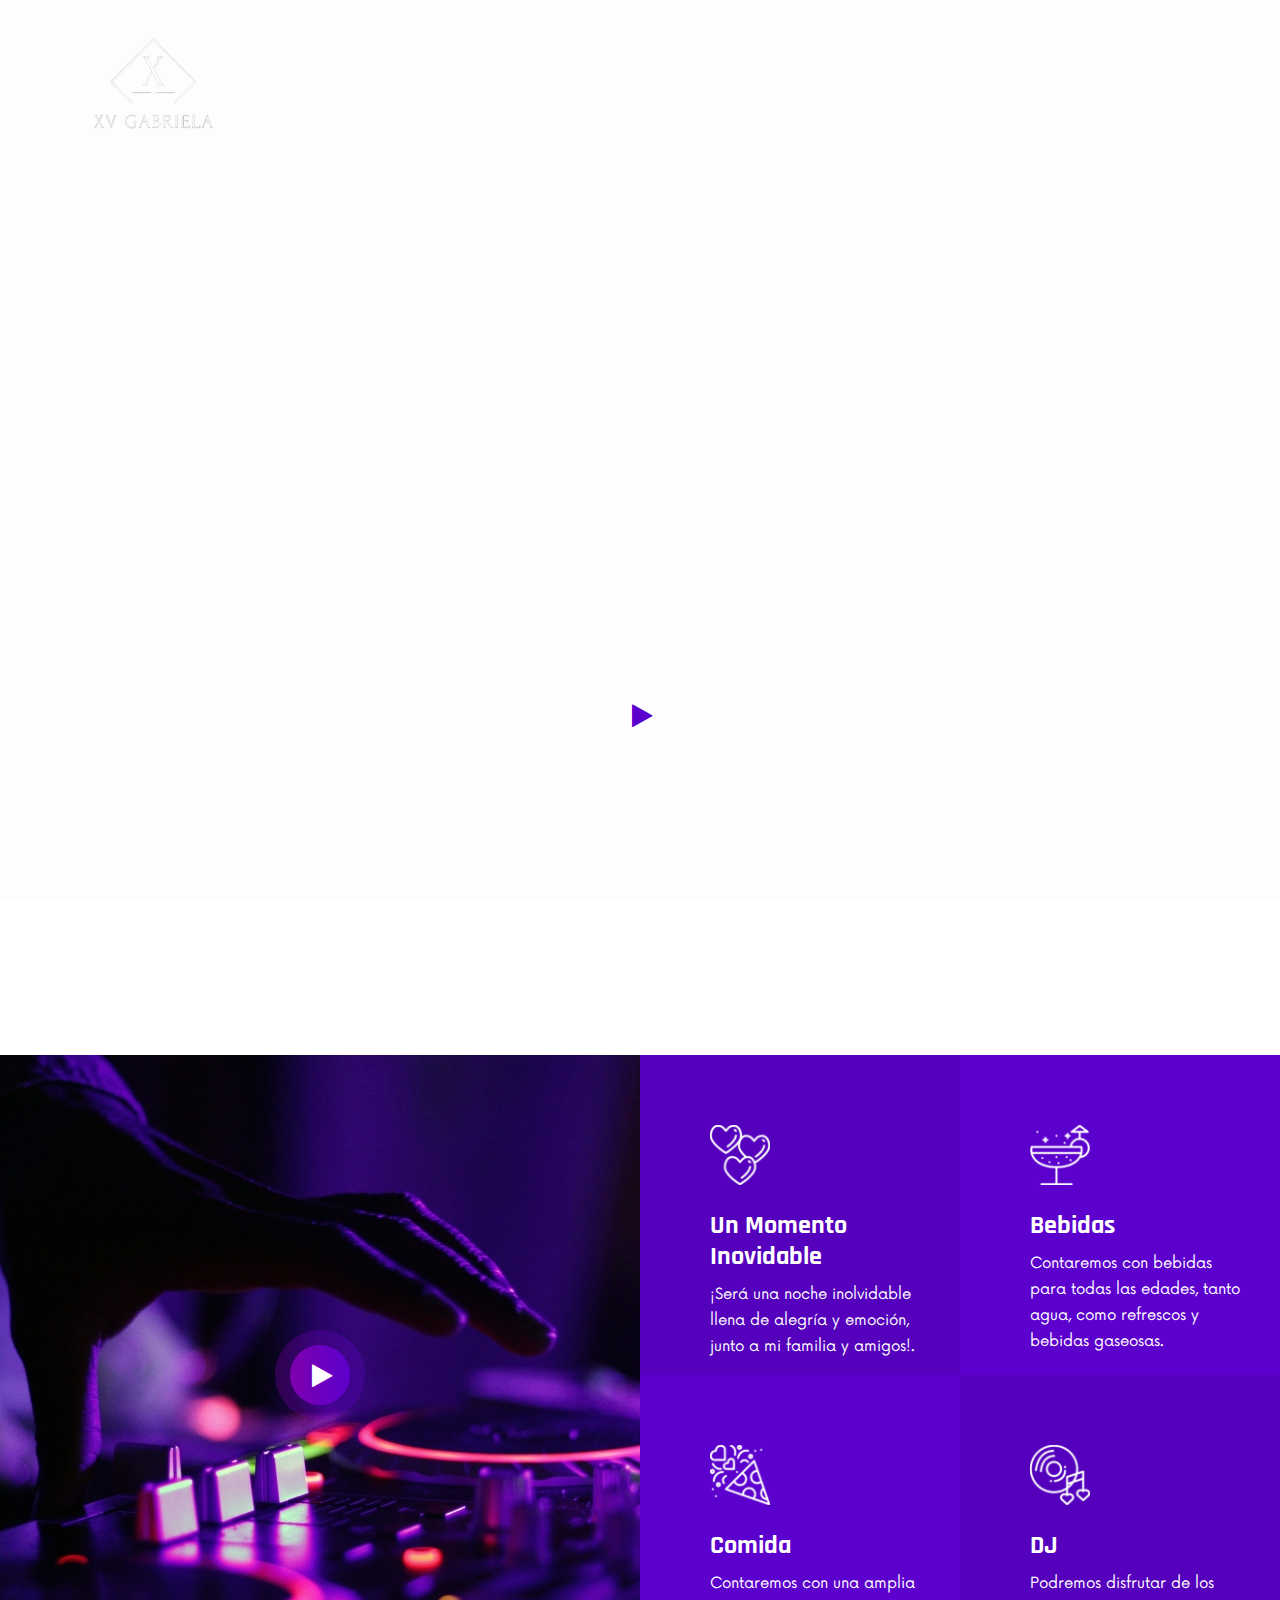
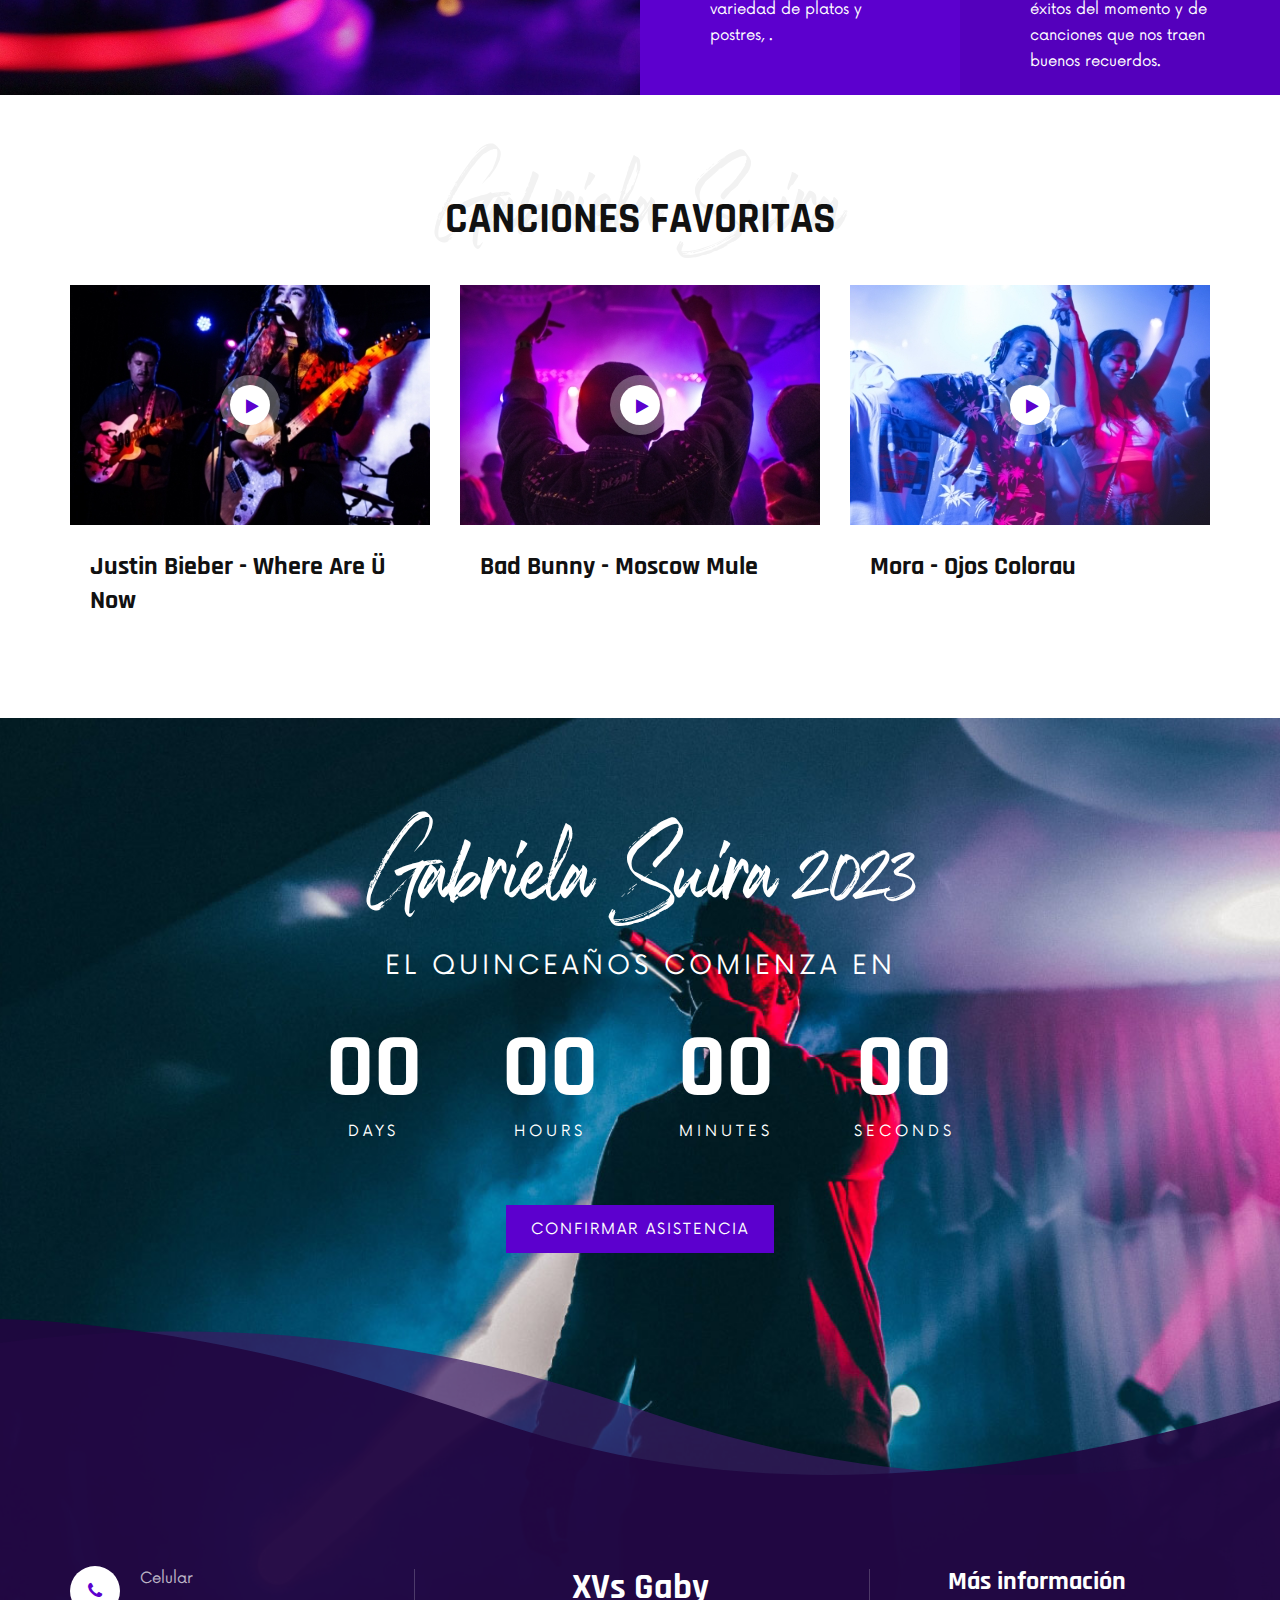
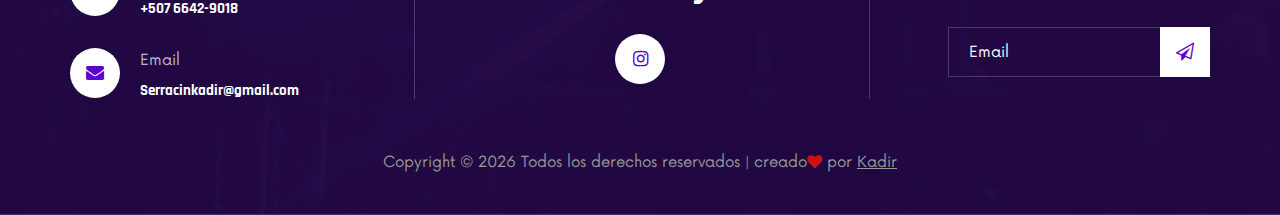
==== index.html @ aff06346 "nueva" ====
<!DOCTYPE html>
<html lang="zxx">

<head>
    <meta charset="UTF-8">
    <meta name="description" content="DJoz Template">
    <meta name="keywords" content="DJoz, unica, creative, html">
    <meta name="viewport" content="width=device-width, initial-scale=1.0">
    <meta http-equiv="X-UA-Compatible" content="ie=edge">
    <title>XV | Gabriela</title>

    <!-- Google Font -->
    <link href="https://fonts.googleapis.com/css2?family=Rajdhani:wght@400;500;600;700&display=swap" rel="stylesheet">

    <!-- Css Styles -->
    <link rel="stylesheet" href="css/bootstrap.min.css" type="text/css">
    <link rel="stylesheet" href="css/font-awesome.min.css" type="text/css">
    <link rel="stylesheet" href="css/barfiller.css" type="text/css">
    <link rel="stylesheet" href="css/nowfont.css" type="text/css">
    <link rel="stylesheet" href="css/rockville.css" type="text/css">
    <link rel="stylesheet" href="css/magnific-popup.css" type="text/css">
    <link rel="stylesheet" href="css/owl.carousel.min.css" type="text/css">
    <link rel="stylesheet" href="css/slicknav.min.css" type="text/css">
    <link rel="stylesheet" href="css/style.css" type="text/css">
</head>

<body>
    <!-- Page Preloder -->
    <div id="preloder">
        <div class="loader"></div>
    </div>

    
    <!-- Header Section Begin -->
    <header class="header">
        <div class="container">
            <div class="row">
                <div class="col-lg-2 col-md-2">
                    <div class="header__logo">
                        <a href="./index.html"><img src="img/logo.png" alt=""></a>
                    </div>
                </div>
                <div class="col-lg-10 col-md-10">
                    <div class="header__nav">
                        <nav class="header__menu mobile-menu">
                            <ul>
                                <li class="active"><a href="./index.html">Inicio</a></li>
                                <li><a href="./contact.html">Asistencia</a></li>
                                <li><a href="./discography.html">Galería</a></li>
                                <li><a href="./videos.html">Videos</a></li>
                            </ul>
                        </nav>
                        <div class="header__right__social">

                            <a href="#"><i class="fa fa-instagram"></i></a>
                            <a href="#"><i class="fa fa-whastapp"></i></a>
                        </div>
                    </div>
                </div>
            </div>
            <div id="mobile-menu-wrap"></div>
        </div>
    </header>
    <!-- Header Section End -->

    <!-- Hero Section Begin -->
    <section class="hero spad set-bg">
        <video class="hero__bg-video" autoplay loop muted style="  position: absolute;
        top: 0;
        left: 0;
        width: 100%;
        height: 100%;
        object-fit: cover;
        z-index: -1;">
            <source src="img/videos/back.mp4" type="video/mp4">
          </video>
        <div class="container">
            <div class="row">
                <div class="col-lg-12">
                    <div class="hero__text">
                        <span>Bienvenidos</span>
                        <h1>Quinceaños de Gabriela</h1>
                        <p>Tú formas parte de esta especial celebración. Te esperamos en el quinceaños para celebrar este momento tan especial junto a ti. Habrá música, baile y mucha diversión. ¡No puedes faltar! Nos encantaría compartir este día tan especial contigo. 
                            ¡Te esperamos con los brazos abiertos!</p>
                        <a href="https://www.youtube.com/watch?v=K4DyBUG242c" class="play-btn video-popup"><i class="fa fa-play"></i></a>
                    </div>
                </div>
            </div>
        </div>
        
    </section>
    <!-- Hero Section End -->


    <!-- Services Section Begin -->
    <section class="services">
        <div class="container-fluid">
            <div class="row">
                <div class="col-lg-6 p-0">
                    <div class="services__left set-bg" data-setbg="img/services/service-left.jpg">
                        <a href="https://www.youtube.com/watch?v=JGwWNGJdvx8" class="play-btn video-popup"><i class="fa fa-play"></i></a>
                    </div>
                </div>
                <div class="col-lg-6 p-0">
                    <div class="row services__list">
                        <div class="col-lg-6 p-0 order-lg-1 col-md-6 order-md-1">
                            <div class="service__item deep-bg">
                                <img src="img/services/service-1.png" alt="">
                                <h4>Un Momento Inovidable</h4>
                                <p>¡Será una noche inolvidable llena de alegría y emoción, junto a mi familia y amigos!.</p>
                            </div>
                        </div>
                        <div class="col-lg-6 p-0 order-lg-2 col-md-6 order-md-2">
                            <div class="service__item">
                                <img src="img/services/service-2.png" alt="">
                                <h4>Bebidas</h4>
                                <p>Contaremos con bebidas para todas las edades, tanto agua, como refrescos y bebidas gaseosas.</p>
                            </div>
                        </div>
                        <div class="col-lg-6 p-0 order-lg-4 col-md-6 order-md-4">
                            <div class="service__item deep-bg">
                                <img src="img/services/service-4.png" alt="">
                                <h4>DJ</h4>
                                <p>Podremos disfrutar de los éxitos del momento y de canciones que nos traen buenos recuerdos.</p>
                            </div>
                        </div>
                        <div class="col-lg-6 p-0 order-lg-3 col-md-6 order-md-3">
                            <div class="service__item">
                                <img src="img/services/service-3.png" alt="">
                                <h4>Comida</h4>
                                <p>Contaremos con una amplia variedad de platos y postres,  .</p>
                            </div>
                        </div>
                    </div>
                </div>
            </div>
        </div>
    </section>
    <!-- Services Section End -->



    <!-- Youtube Section Begin -->
    <section class="youtube spad">
        <div class="container">
            <div class="row">
                <div class="col-lg-12">
                    <div class="section-title">
                        <h2>Canciones Favoritas</h2>
                        <h1>Gabriela Suira</h1>
                    </div>
                </div>
            </div>
            <div class="row">
                <div class="col-lg-4 col-md-6 col-sm-6">
                    <div class="youtube__item">
                        <div class="youtube__item__pic set-bg" data-setbg="img/youtube/youtube-1.jpg">
                            <a href="img/videos/Justin.mp4" class="play-btn video-popup"><i class="fa fa-play"></i></a>
                        </div>
                        <div class="youtube__item__text">
                            <h4>Justin Bieber - Where Are Ü Now</h4>
                        </div>
                    </div>
                </div>
                <div class="col-lg-4 col-md-6 col-sm-6">
                    <div class="youtube__item">
                        <div class="youtube__item__pic set-bg" data-setbg="img/youtube/youtube-2.jpg">
                            <a href="img/videos/Bad.mp4" class="play-btn video-popup"><i class="fa fa-play"></i></a>
                        </div>
                        <div class="youtube__item__text">
                            <h4>Bad Bunny - Moscow Mule </h4>
                        </div>
                    </div>
                </div>
                <div class="col-lg-4 col-md-6 col-sm-6">
                    <div class="youtube__item">
                        <div class="youtube__item__pic set-bg" data-setbg="img/youtube/youtube-3.jpg">
                            <a href="img/videos/Mora.mp4" class="play-btn video-popup"><i class="fa fa-play"></i></a>
                        </div>
                        <div class="youtube__item__text">
                            <h4>Mora - Ojos Colorau</h4>
                        </div>
                    </div>
                </div>
            </div>
        </div>
    </section>
    <!-- Youtube Section End -->

    <!-- Countdown Section Begin -->
    <section class="countdown spad set-bg" data-setbg="img/countdown-bg.jpg">
        <div class="container">
            <div class="row">
                <div class="col-lg-12">
                    <div class="countdown__text">
                        <h1>Gabriela Suira 2023</h1>
                        <h4>El Quinceaños comienza en</h4>
                    </div>
                    <div class="countdown__timer" id="countdown-time">
                        <div class="countdown__item">
                            <span>55</span>
                            <p>days</p>
                        </div>
                        <div class="countdown__item">
                            <span>07</span>
                            <p>hours</p>
                        </div>
                        <div class="countdown__item">
                            <span>9</span>
                            <p>minutes</p>
                        </div>
                        <div class="countdown__item">
                            <span>00
                            </span>
                            <p>seconds</p>
                        </div>
                    </div>
                    <div class="buy__tickets">
                        <a href="/contact.html" class="primary-btn">Confirmar Asistencia</a>
                    </div>
                </div>
            </div>
        </div>
    </section>
    <!-- Countdown Section End -->

    <!-- Footer Section Begin -->
    <footer class="footer spad set-bg" data-setbg="img/footer-bg.png">
        <div class="container">
            <div class="row">
                <div class="col-lg-3 col-md-6">
                    <div class="footer__address">
                        <ul>
                            <li>
                                <i class="fa fa-phone"></i>
                                <p>Celular</p>
                                <h6>+507 6642-9018</h6>
                            </li>
                            <li>
                                <i class="fa fa-envelope"></i>
                                <p>Email</p>
                                <h6>Serracinkadir@gmail.com</h6>
                            </li>
                        </ul>
                    </div>
                </div>
                <div class="col-lg-4 offset-lg-1 col-md-6">
                    <div class="footer__social">
                        <h2>XVs Gaby</h2>
                        <div class="footer__social__links">
                            
                            <a href="#"><i class="fa fa-instagram"></i></a>
                            
                        </div>
                    </div>
                </div>
                <div class="col-lg-3 offset-lg-1 col-md-6">
                    <div class="footer__newslatter">
                        <h4>Más información</h4>
                        <form action="#">
                            <input type="text" placeholder="Email">
                            <button type="submit"><i class="fa fa-send-o"></i></button>
                        </form>
                    </div>
                </div>
            </div>
            <!-- Link back to Colorlib can't be removed. Template is licensed under CC BY 3.0. -->
			<div class="footer__copyright__text">
				<p>Copyright &copy; <script>document.write(new Date().getFullYear());</script> Todos los derechos reservados |  creado<i class="fa fa-heart" aria-hidden="true"></i> por <a href="https://colorlib.com" target="_blank">Kadir</a></p>
			</div>
			<!-- Link back to Colorlib can't be removed. Template is licensed under CC BY 3.0. -->
        </div>
    </footer>
    <!-- Footer Section End -->

    <!-- Js Plugins -->
    <script src="js/jquery-3.3.1.min.js"></script>
    <script src="js/bootstrap.min.js"></script>
    <script src="js/jquery.magnific-popup.min.js"></script>
    <script src="js/jquery.nicescroll.min.js"></script>
    <script src="js/jquery.barfiller.js"></script>
    <script src="js/jquery.countdown.min.js"></script>
    <script src="js/jquery.slicknav.js"></script>
    <script src="js/owl.carousel.min.js"></script>
    <script src="js/main.js"></script>

    <!-- Music Plugin -->
    <script src="js/jquery.jplayer.min.js"></script>
    <script src="js/jplayerInit.js"></script>
</body>

</html>
---- css/barfiller.css ----
.barfiller {
    width:100%;
    height:12px;
    background:#fcfcfc;
    border:1px solid #ccc;
    position:relative;
    margin-bottom:20px;
    box-shadow: inset 1px 4px 9px -6px rgba(0,0,0,.5); 
    -moz-box-shadow: inset 1px 4px 9px -6px rgba(0,0,0,.5); 
}

.barfiller .fill {
    display:block;
    position:relative;
    width:0px;
    height:100%;
    background:#333;
    z-index:1;
}

.barfiller .tipWrap {
    display:none;
}

.barfiller .tip {
    margin-top:-30px;
    padding:2px 4px;
    font-size:11px;
    color:#fff;
    left:0px;
    position:absolute;
    z-index:2;
    background: #333;
} 

.barfiller .tip:after {
    border:solid;
    border-color:rgba(0,0,0,.8) transparent;
    border-width:6px 6px 0 6px;
    content:"";
    display:block;
    position:absolute;
    left:9px;
    top:100%;
    z-index:9
}
---- css/nowfont.css ----
/* #### Generated By: http://www.cufonfonts.com #### */

@font-face {
font-family: 'Now Regular';
font-style: normal;
font-weight: normal;
src: local('Now Regular'), url('../fonts/Now-Regular.woff') format('woff');
}


@font-face {
font-family: 'Now Thin';
font-style: normal;
font-weight: normal;
src: local('Now Thin'), url('../fonts/Now-Thin.woff') format('woff');
}


@font-face {
font-family: 'Now Light';
font-style: normal;
font-weight: normal;
src: local('Now Light'), url('../fonts/Now-Light.woff') format('woff');
}


@font-face {
font-family: 'Now Medium';
font-style: normal;
font-weight: normal;
src: local('Now Medium'), url('../fonts/Now-Medium.woff') format('woff');
}


@font-face {
font-family: 'Now Bold';
font-style: normal;
font-weight: normal;
src: local('Now Bold'), url('../fonts/Now-Bold.woff') format('woff');
}


@font-face {
font-family: 'Now Black';
font-style: normal;
font-weight: normal;
src: local('Now Black'), url('../fonts/Now-Black.woff') format('woff');
}
---- css/rockville.css ----
@font-face {
font-family: 'Rockville Solid Regular';
font-style: normal;
font-weight: normal;
src: local('Rockville Solid Regular'), url('../fonts/Rockville Solid.woff') format('woff');
}
---- css/style.css ----
/******************************************************************
  Template Name: DJoz
  Description:  DJoz Music HTML Template
  Author: Colorlib
  Author URI: https://colorlib.com
  Version: 1.0
  Created: Colorlib
******************************************************************/

/*------------------------------------------------------------------
[Table of contents]

1.  Template default CSS
	1.1	Variables
	1.2	Mixins
	1.3	Flexbox
	1.4	Reset
2.  Helper Css
3.  Header Section
4.  Hero Section
5.  Services Section
6.  Track Section
7.  Countdown Section
8.  Team Section
9.  Contact
10.  Footer Style
-------------------------------------------------------------------*/

/*----------------------------------------*/

/* Template default CSS
/*----------------------------------------*/

html,
body {
	height: 100%;
	font-family: "Now Regular";
	-webkit-font-smoothing: antialiased;
}

h1,
h2,
h3,
h4,
h5,
h6 {
	margin: 0;
	color: #111111;
	font-weight: 400;
	font-family: "Rajdhani", sans-serif;
}

h1 {
	font-size: 70px;
}

h2 {
	font-size: 36px;
}

h3 {
	font-size: 30px;
}

h4 {
	font-size: 24px;
}

h5 {
	font-size: 18px;
}

h6 {
	font-size: 16px;
}

p {
	font-size: 15px;
	font-family: "Now Regular";
	color: #444444;
	font-weight: 400;
	line-height: 26px;
	margin: 0 0 15px 0;
}

img {
	max-width: 100%;
}

input:focus,
select:focus,
button:focus,
textarea:focus {
	outline: none;
}

a:hover,
a:focus {
	text-decoration: none;
	outline: none;
	color: #ffffff;
}

ul,
ol {
	padding: 0;
	margin: 0;
}

/*---------------------
  Helper CSS
-----------------------*/

.section-title {
	margin-bottom: 40px;
	position: relative;
	z-index: 1;
}

.section-title.center-title {
	text-align: center;
}

.section-title h2 {
	font-size: 42px;
	color: #111111;
	font-weight: 700;
	text-transform: uppercase;
}

.section-title h1 {
	font-size: 100px;
	color: #f2f2f2;
	font-family: "Rockville Solid Regular";
	position: absolute;
	left: 0;
	top: -45px;
	width: 100%;
	z-index: -1;
}

.set-bg {
	background-repeat: no-repeat;
	background-size: cover;
	background-position: top center;
}

.spad {
	padding-top: 100px;
	padding-bottom: 100px;
}

.text-white h1,
.text-white h2,
.text-white h3,
.text-white h4,
.text-white h5,
.text-white h6,
.text-white p,
.text-white span,
.text-white li,
.text-white a {
	color: #fff;
}

/* buttons */

.primary-btn {
	display: inline-block;
	font-size: 15px;
	text-transform: uppercase;
	padding: 14px 25px 12px;
	color: #ffffff;
	background: #5c00ce;
	letter-spacing: 2px;
}

.primary-btn.border-btn {
	background: transparent;
	border: 2px solid #5c00ce;
	color: #111111;
}

.site-btn {
	font-size: 15px;
	color: #ffffff;
	background: #5c00ce;
	font-weight: 700;
	letter-spacing: 2px;
	border: none;
	text-transform: uppercase;
	display: inline-block;
	padding: 14px 30px;
	width: 100%;
}

/* Preloder */

#preloder {
	position: fixed;
	width: 100%;
	height: 100%;
	top: 0;
	left: 0;
	z-index: 999999;
	background: #000;
}

.loader {
	width: 40px;
	height: 40px;
	position: absolute;
	top: 50%;
	left: 50%;
	margin-top: -13px;
	margin-left: -13px;
	border-radius: 60px;
	animation: loader 0.8s linear infinite;
	-webkit-animation: loader 0.8s linear infinite;
}

@keyframes loader {
	0% {
		-webkit-transform: rotate(0deg);
		transform: rotate(0deg);
		border: 4px solid #f44336;
		border-left-color: transparent;
	}
	50% {
		-webkit-transform: rotate(180deg);
		transform: rotate(180deg);
		border: 4px solid #673ab7;
		border-left-color: transparent;
	}
	100% {
		-webkit-transform: rotate(360deg);
		transform: rotate(360deg);
		border: 4px solid #f44336;
		border-left-color: transparent;
	}
}

@-webkit-keyframes loader {
	0% {
		-webkit-transform: rotate(0deg);
		border: 4px solid #f44336;
		border-left-color: transparent;
	}
	50% {
		-webkit-transform: rotate(180deg);
		border: 4px solid #673ab7;
		border-left-color: transparent;
	}
	100% {
		-webkit-transform: rotate(360deg);
		border: 4px solid #f44336;
		border-left-color: transparent;
	}
}

/*---------------------
  Header
-----------------------*/

.header {
	
	position: absolute;
	left: 0;
	top: 0;
	width: 100%;
	z-index: 9;
}

.header.header--normal {
	position: relative;
	background: #290849;
}

.header__logo {
	padding: 20px 0 25px;
}

.header__logo a {
	display: inline-block;
}

.header__nav {
	text-align: right;
}

.header__menu {
	padding: 31px 0 27px;
	display: inline-block;
	margin-right: 45px;
}

.header__menu ul li {
	list-style: none;
	display: inline-block;
	margin-right: 45px;
	position: relative;
}

.header__menu ul li.active a:after {
	opacity: 1;
}

.header__menu ul li:hover a:after {
	opacity: 1;
}

.header__menu ul li:hover .dropdown {
	top: 34px;
	opacity: 1;
	visibility: visible;
}

.header__menu ul li:last-child {
	margin-right: 0;
}

.header__menu ul li .dropdown {
	position: absolute;
	left: 0;
	top: 56px;
	width: 150px;
	background: #111111;
	text-align: left;
	padding: 2px 0;
	z-index: 9;
	opacity: 0;
	visibility: hidden;
	-webkit-transition: all, 0.3s;
	-o-transition: all, 0.3s;
	transition: all, 0.3s;
}

.header__menu ul li .dropdown li {
	display: block;
	margin-right: 0;
}

.header__menu ul li .dropdown li a {
	font-size: 14px;
	color: #ffffff;
	font-weight: 400;
	padding: 8px 20px;
	text-transform: capitalize;
}

.header__menu ul li .dropdown li a:after {
	display: none;
}

.header__menu ul li a {
	font-size: 15px;
	text-transform: uppercase;
	color: #ffffff;
	display: block;
	padding: 6px 0;
	position: relative;
}

.header__menu ul li a:after {
	position: absolute;
	left: 0;
	bottom: 0;
	width: 100%;
	height: 2px;
	background: #ffffff;
	content: "";
	-webkit-transition: all, 0.5s;
	-o-transition: all, 0.5s;
	transition: all, 0.5s;
	opacity: 0;
}

.header__right__social {
	display: inline-block;
}

.header__right__social a {
	display: inline-block;
	font-size: 16px;
	color: #ffffff;
	margin-right: 16px;
}

.header__right__social a:last-child {
	margin-right: 0;
}

.slicknav_menu {
	display: none;
}

/*---------------------
  Hero
-----------------------*/

.hero {
	padding-top: 400px;
	padding-bottom: 295px;
	position: relative;
}

.hero__text {
	text-align: center;
}

.hero__text span {
	color: #ffffff;
	text-transform: uppercase;
	letter-spacing: 6px;
}

.hero__text h1 {
	font-size: 110px;
	font-family: "Rockville Solid Regular";
	color: #ffffff;
	margin-bottom: 20px;
	margin-top: 22px;
}

.hero__text p {
	color: #ffffff;
	margin-bottom: 20px;
}

.hero__text .play-btn {
	font-size: 26px;
	color: #5c00ce;
	height: 90px;
	width: 90px;
	border-radius: 50%;
	background: rgba(255, 255, 255, 0.3);
	display: inline-block;
	line-height: 90px;
	text-align: center;
	position: relative;
	z-index: 1;
}

.hero__text .play-btn i {
	position: relative;
	top: 2px;
	left: 2px;
}

.hero__text .play-btn:after {
	position: absolute;
	left: 15px;
	top: 15px;
	height: 60px;
	width: 60px;
	background: #ffffff;
	border-radius: 50%;
	content: "";
	z-index: -1;
}

.linear__icon {
	position: absolute;
	left: 50%;
	bottom: 0;
	margin-left: -16px;
	-webkit-animation: mymove 0.5s infinite alternate;
	animation: mymove 0.5s infinite alternate;
}

.linear__icon i {
	font-size: 50px;
	color: #5c00ce;
}

@-webkit-keyframes mymove {
	0% {
		bottom: 0;
	}
	100% {
		bottom: -10px;
	}
}

@keyframes mymove {
	0% {
		bottom: 0;
	}
	100% {
		bottom: -10px;
	}
}

/*---------------------
  Events
-----------------------*/

.event {
	padding-bottom: 60px;
}

.event .section-title {
	margin-bottom: 10px;
	position: relative;
}

.event .section-title:after {
	position: absolute;
	right: 46px;
	top: 25px;
	height: 2px;
	width: 775px;
	background: rgba(225, 225, 225, 0.3);
	content: "";
	z-index: -1;
}

.event__slider .col-lg-4 {
	max-width: 100%;
}

.event__slider.owl-carousel .owl-stage-outer {
	padding-top: 30px;
	padding-bottom: 40px;
}

.event__slider.owl-carousel .owl-nav {
	position: absolute;
	right: 15px;
	top: -50px;
}

.event__slider.owl-carousel .owl-nav button {
	font-size: 22px;
	color: #111111;
	opacity: 0.5;
	margin-right: 10px;
}

.event__slider.owl-carousel .owl-nav button:last-child {
	margin-right: 0;
}

.event__item {
	-webkit-box-shadow: 0px 3px 15px rgba(22, 41, 124, 0.1);
	box-shadow: 0px 3px 15px rgba(22, 41, 124, 0.1);
}

.event__item__pic {
	height: 360px;
	position: relative;
}

.event__item__pic .tag-date {
	position: absolute;
	left: 0;
	bottom: -21px;
	width: 100%;
	text-align: center;
}

.event__item__pic .tag-date span {
	font-size: 15px;
	color: #ffffff;
	display: inline-block;
	background: #5c00ce;
	padding: 12px 8px 9px 20px;
}

.event__item__text {
	text-align: center;
	padding: 45px 10px 25px;
}

.event__item__text h4 {
	font-size: 26px;
	font-weight: 700;
	color: #111111;
	margin-bottom: 10px;
}

.event__item__text p {
	color: #888888;
	margin-bottom: 0;
}

.event__item__text p i {
	color: #5c00ce;
	margin-right: 8px;
	font-size: 17px;
}

/*---------------------
  Track
-----------------------*/

.track {
	padding-top: 120px;
	padding-bottom: 40px;
	overflow: hidden;
}

.track .section-title {
	margin-bottom: 105px;
}

.track__content {
	height: 502px;
	overflow-y: auto;
}

.track__all {
	text-align: right;
	margin-bottom: 100px;
}

.jp-play {
	position: relative;
	height: 50px;
	width: 50px;
	background: transparent;
	border: 2px solid #e1e1e1;
	border-radius: 50%;
}

.jp-play:after {
	position: absolute;
	display: block;
	left: 17px;
	top: 12px;
	width: 16px;
	height: 20px;
	background: url(../img/play-default.png);
	content: "";
}

.jp-state-playing .jp-play {
	background: #5c00ce !important;
	border-color: #5c00ce !important;
}

.jp-state-playing .jp-play:after {
	background: url(../img/pause.png) !important;
	left: 15px;
	top: 12px;
}

.jp-audio .jp-play:focus {
	background: #5c00ce !important;
	border-color: #5c00ce !important;
}

.jp-audio .jp-play:focus:after {
	background: url(../img/play.png);
}

.jp-seek-bar>div {
	height: 5px;
	background: #e1e1e1;
	cursor: pointer;
	width: 245px;
}

.player_bars {
	width: 350px;
	display: table;
	padding-left: 50px;
	position: relative;
	padding-top: 25px;
	float: left;
	margin-right: 30px;
}

.jp-play-bar {
	position: relative;
	height: 100%;
	background: #5c00ce;
	overflow: visible !important;
}

.jp-current-time {
	font-size: 15px;
	color: #111111;
	position: absolute;
	left: -50px;
	top: -9px;
}

.jp-duration {
	font-size: 15px;
	color: #111111;
	position: absolute;
	right: 0;
	top: 16px;
}

.player_controls_box {
	width: 50px;
	float: left;
	margin-right: 20px;
}

.jp-mute {
	font-size: 18px;
	border: none;
	background: none;
	color: #111111;
	position: absolute;
	left: 0;
	top: 13px;
}

.jp-volume-bar {
	height: 5px;
	width: 70px;
	background: #e1e1e1;
	cursor: pointer;
}

.jp-volume-bar-value {
	background: #5c00ce;
	height: 100%;
}

.jp-volume-controls {
	position: relative;
	width: 95px;
	float: left;
	padding-left: 30px;
	padding-top: 25px;
}

.single_player_container {
	overflow: hidden;
	margin-bottom: 40px;
}

.single_player_container:last-child {
	margin-bottom: 0;
}

.single_player_container h4 {
	font-size: 26px;
	color: #111111;
	font-weight: 700;
	margin-bottom: 20px;
	text-transform: uppercase;
}

.track__pic {
	position: relative;
	z-index: 1;
}

.track__pic:after {
	position: absolute;
	left: 0;
	top: 0;
	width: 100%;
	height: 100%;
	background: #f5f5f5;
	content: "";
	z-index: -1;
}

.track__pic img {
	position: relative;
	top: -50px;
	width: calc(100% - 40px);
	margin-left: 40px;
	height: 502px;
}

/*---------------------
  Youtube
-----------------------*/

.youtube {
	padding-bottom: 50px;
}

.youtube .section-title {
	text-align: center;
}

.youtube .section-title h1 {
	font-size: 90px;
}

.youtube__item {
	-webkit-transition: all, 0.3s;
	-o-transition: all, 0.3s;
	transition: all, 0.3s;
	margin-bottom: 30px;
}

.youtube__item:hover {
	-webkit-box-shadow: 0px 3px 30px rgba(22, 41, 124, 0.1);
	box-shadow: 0px 3px 30px rgba(22, 41, 124, 0.1);
}

.youtube__item__pic {
	height: 240px;
	display: -webkit-box;
	display: -ms-flexbox;
	display: flex;
	-webkit-box-align: center;
	-ms-flex-align: center;
	align-items: center;
	-webkit-box-pack: center;
	-ms-flex-pack: center;
	justify-content: center;
}

.youtube__item__pic .play-btn {
	font-size: 16px;
	color: #5c00ce;
	height: 60px;
	width: 60px;
	border-radius: 50%;
	background: rgba(255, 255, 255, 0.3);
	display: inline-block;
	line-height: 60px;
	text-align: center;
	position: relative;
	z-index: 1;
}

.youtube__item__pic .play-btn i {
	position: relative;
	top: 2px;
	left: 2px;
}

.youtube__item__pic .play-btn:after {
	position: absolute;
	left: 10px;
	top: 10px;
	height: 40px;
	width: 40px;
	background: #ffffff;
	border-radius: 50%;
	content: "";
	z-index: -1;
}

.youtube__item__text {
	padding: 25px 30px 20px 20px;
	background: #ffffff;
}

.youtube__item__text h4 {
	font-size: 26px;
	color: #111111;
	line-height: 34px;
	font-weight: 700;
}

/*---------------------
  Countdown
-----------------------*/

.countdown {
	padding-bottom: 560px;
}

.countdown.countdown--page {
	padding-top: 150px;
	padding-bottom: 150px;
}

.countdown__text {
	text-align: center;
	margin-bottom: 36px;
}

.countdown__text h1 {
	font-size: 90px;
	color: #ffffff;
	font-family: "Rockville Solid Regular";
	color: #ffffff;
	margin-bottom: 25px;
}

.countdown__text h4 {
	font-size: 26px;
	font-family: "Now Regular";
	color: #ffffff;
	text-transform: uppercase;
	letter-spacing: 4px;
}

.countdown__timer {
	text-align: center;
	margin-bottom: 30px;
}

.countdown__item {
	display: inline-block;
	margin-right: 80px;
	margin-bottom: 30px;
}

.countdown__item:last-child {
	margin-right: 0;
}

.countdown__item span {
	font-size: 90px;
	font-family: "Rajdhani", sans-serif;
	font-weight: 700;
	color: #ffffff;
	display: block;
	line-height: 100px;
}

.countdown__item p {
	color: #ffffff;
	letter-spacing: 4px;
	text-transform: uppercase;
	margin-bottom: 0;
}

.buy__tickets {
	text-align: center;
}

/*---------------------
  Discography
-----------------------*/

.discography {
	padding-bottom: 40px;
	padding-top: 120px;
	overflow: hidden;
}

.discography .section-title {
	margin-bottom: 90px;
}

.discography__item {
	margin-bottom: 45px;
	-webkit-box-shadow: 0px 5px 10px rgba(22, 41, 124, 0.1);
	box-shadow: 0px 5px 10px rgba(22, 41, 124, 0.1);
}

.discography__item__pic img {
	min-width: 100%;
}

.discography__item__text {
	padding: 25px 30px 35px;
	text-align: center;
}

.discography__item__text span {
	font-size: 18px;
	color: #5c00ce;
	font-weight: 700;
}

.discography__item__text h4 {
	font-size: 22px;
	text-transform: uppercase;
	color: #111111;
	margin-top: 10px;
	margin-bottom: 25px;
}

.discography__item__text a {
	display: inline-block;
	margin-right: 10px;
}

.discography__item__text a:last-child {
	margin-right: 0;
}

.pagination__links {
	text-align: center;
	padding-top: 10px;
}

.pagination__links.blog__pagination {
	text-align: left;
}

.pagination__links a {
	display: inline-block;
	font-size: 15px;
	color: #111111;
	text-transform: uppercase;
	letter-spacing: 2px;
	background: #f2f2f2;
	-webkit-transition: all, 0.3s;
	-o-transition: all, 0.3s;
	transition: all, 0.3s;
	margin-right: 6px;
	margin-bottom: 5px;
	padding: 14px 22px 12px;
}

.pagination__links a:last-child {
	margin-right: 0;
}

.pagination__links a:hover {
	background: #290849;
	color: #ffffff;
}

/*---------------------
  Footer
-----------------------*/

.footer {
	padding-top: 300px;
	padding-bottom: 60px;
	margin-top: -547px;
	height: 549px;
}

.footer.footer--normal {
	margin-top: 0;
}

.footer__address {
	margin-bottom: 50px;
}

.footer__address ul li {
	list-style: none;
	padding-left: 70px;
	position: relative;
	margin-bottom: 30px;
}

.footer__address ul li:last-child {
	margin-bottom: 0;
}

.footer__address ul li i {
	font-size: 18px;
	color: #5c00ce;
	height: 50px;
	width: 50px;
	background: #ffffff;
	border-radius: 50%;
	line-height: 50px;
	text-align: center;
	position: absolute;
	left: 0;
	top: 0;
}

.footer__address ul li p {
	color: #ffffff;
	opacity: 0.7;
	margin-bottom: 8px;
}

.footer__address ul li h6 {
	font-size: 15px;
	font-weight: 700;
	color: #ffffff;
}

.footer__social {
	text-align: center;
	position: relative;
	margin-bottom: 50px;
}

.footer__social::before {
	position: absolute;
	left: -46px;
	top: 3px;
	width: 1px;
	height: 130px;
	background: rgba(255, 255, 255, 0.2);
	content: "";
}

.footer__social::after {
	position: absolute;
	right: -50px;
	top: 3px;
	width: 1px;
	height: 130px;
	background: rgba(255, 255, 255, 0.2);
	content: "";
}

.footer__social h2 {
	color: #ffffff;
	font-weight: 700;
	margin-bottom: 25px;
}

.footer__social .footer__social__links a {
	font-size: 18px;
	color: #5c00ce;
	height: 50px;
	width: 50px;
	background: #ffffff;
	border-radius: 50%;
	line-height: 50px;
	text-align: center;
	display: inline-block;
	margin-right: 10px;
}

.footer__social .footer__social__links a:last-child {
	margin-right: 0;
}

.footer__newslatter {
	margin-bottom: 50px;
}

.footer__newslatter h4 {
	font-size: 26px;
	color: #ffffff;
	font-weight: 700;
	margin-bottom: 30px;
}

.footer__newslatter form {
	position: relative;
}

.footer__newslatter form input {
	height: 50px;
	font-size: 15px;
	color: #ffffff;
	width: 100%;
	background: transparent;
	border: 1px solid rgba(255, 255, 255, 0.2);
	padding-left: 20px;
}

.footer__newslatter form input::-webkit-input-placeholder {
	color: #ffffff;
}

.footer__newslatter form input::-moz-placeholder {
	color: #ffffff;
}

.footer__newslatter form input:-ms-input-placeholder {
	color: #ffffff;
}

.footer__newslatter form input::-ms-input-placeholder {
	color: #ffffff;
}

.footer__newslatter form input::placeholder {
	color: #ffffff;
}

.footer__newslatter form button {
	font-size: 18px;
	color: #5c00ce;
	position: absolute;
	right: 0;
	top: 0;
	height: 100%;
	padding: 0 16px;
	background: #ffffff;
	border: none;
}

.footer__copyright__text {
	text-align: center;
}

.footer__copyright__text p {
	color: #999999;
}

.footer__copyright__text a {
	color: #999999;
	text-decoration: underline;
}

.footer__copyright__text a:hover {
	color: #5c00ce;
}

.footer__copyright__text i {
	color: #c11;
}

/*---------------------
  Breadcrumb
-----------------------*/

.breadcrumb-option {
	padding-top: 35px;
}

.breadcrumb__links a {
	font-size: 15px;
	color: #111111;
	margin-right: 18px;
	display: inline-block;
	position: relative;
}

.breadcrumb__links a:after {
	position: absolute;
	right: -14px;
	top: 0;
	content: "|";
	color: #888888;
}

.breadcrumb__links a i {
	margin-right: 5px;
}

.breadcrumb__links span {
	font-size: 15px;
	color: #888888;
	display: inline-block;
}

/*---------------------
  About
-----------------------*/

.about {
	padding-top: 0;
}

.about.about--page {
	padding-top: 80px;
	padding-bottom: 80px;
}

.about.about--page .section-title {
	margin-bottom: 28px;
}

.about.about--page .section-title h2 {
	line-height: 55px;
}

.about.about--page .about__text {
	padding-top: 15px;
}

.about.about--page .about__text p {
	color: #111111;
}

.about__text {
	padding-top: 110px;
}

.about__text p {
	margin-bottom: 35px;
}

/*---------------------
  Skills
-----------------------*/

.skills {
	padding-bottom: 0;
	padding-top: 80px;
}

.skills__content {
	background: #5c00ce;
	height: 500px;
	padding: 100px 70px 60px;
}

.skills__content .section-title h2 {
	color: #ffffff;
}

.skills__content .section-title h1 {
	color: #ffffff;
	opacity: 0.1;
	text-align: center;
}

.skills__content p {
	color: #ffffff;
	margin-bottom: 32px;
}

.skill__bar__item {
	margin-bottom: 20px;
}

.skill__bar__item p {
	font-size: 15px;
	font-weight: 500;
	color: #ffffff;
	margin-bottom: 10px;
}

.skill__bar__item .barfiller {
	width: 100%;
	height: 5px;
	background: rgba(255, 255, 255, 0.2);
	border: none;
	margin-bottom: 0;
	-webkit-box-shadow: none;
	box-shadow: none;
}

.skill__bar__item .barfiller .tip {
	margin-top: -32px;
	padding: 0;
	font-size: 15px;
	color: #fff;
	background: transparent;
}

.skill__bar__item .barfiller .tip:after {
	display: none;
}

.skills__video {
	height: 500px;
	display: -webkit-box;
	display: -ms-flexbox;
	display: flex;
	-webkit-box-align: center;
	-ms-flex-align: center;
	align-items: center;
	-webkit-box-pack: center;
	-ms-flex-pack: center;
	justify-content: center;
}

.skills__video .play-btn {
	font-size: 26px;
	color: #5c00ce;
	height: 90px;
	width: 90px;
	border-radius: 50%;
	background: rgba(117, 31, 221, 0.3);
	display: inline-block;
	line-height: 90px;
	text-align: center;
	position: relative;
	z-index: 1;
}

.skills__video .play-btn i {
	position: relative;
	top: 2px;
	left: 2px;
}

.skills__video .play-btn:after {
	position: absolute;
	left: 15px;
	top: 15px;
	height: 60px;
	width: 60px;
	background: #ffffff;
	border-radius: 50%;
	content: "";
	z-index: -1;
}

/*---------------------
  About Pic
-----------------------*/

.about-pic {
	overflow: hidden;
}

.about-pic .container-fluid {
	padding-right: 0;
}

.about-pic img {
	min-width: 100%;
	margin-bottom: 10px;
	padding-right: 10px;
}

/*---------------------
  About Services
-----------------------*/

.about-services {
	padding-bottom: 50px;
}

.about-services .section-title {
	margin-bottom: 60px;
}

.about__services__item {
	-webkit-transition: all, 0.3s;
	-o-transition: all, 0.3s;
	transition: all, 0.3s;
}

.about__services__item:hover {
	-webkit-box-shadow: 0px 3px 30px rgba(22, 41, 124, 0.1);
	box-shadow: 0px 3px 30px rgba(22, 41, 124, 0.1);
}

.about__services__item__pic {
	height: 240px;
	position: relative;
}

.about__services__item__pic .icon {
	height: 50px;
	width: 50px;
	background: #5c00ce;
	border-radius: 50%;
	line-height: 50px;
	text-align: center;
	position: absolute;
	left: 0;
	right: 0;
	margin: 0 auto;
	bottom: -25px;
}

.about__services__item__text {
	text-align: center;
	padding: 50px 10px 30px;
}

.about__services__item__text h4 {
	font-size: 26px;
	color: #111111;
	font-weight: 700;
	margin-bottom: 12px;
}

.about__services__item__text p {
	margin-bottom: 0;
}

/*---------------------
  Feature
-----------------------*/

.feature {
	padding-bottom: 70px;
}

.feature.feature--about .section-title span {
	color: #0071e4;
}

.feature.feature--about .feature__item {
	background: #f5f5f5;
}

.feature.feature--about .feature__item h5 {
	color: #111111;
}

.feature__text {
	padding-top: 80px;
}

.feature__text .section-title {
	margin-bottom: 20px;
}

.feature__text p {
	margin-bottom: 26px;
}

.feature__item {
	background: #0c2b4b;
	text-align: center;
	padding: 40px 10px 35px;
	margin-bottom: 30px;
}

.feature__item.right-column {
	margin-top: 120px;
}

.feature__item h5 {
	font-weight: 700;
	text-transform: uppercase;
	color: #ffffff;
	margin-top: 25px;
}

/*---------------------
  Services
-----------------------*/

.services {
	overflow: hidden;
}

.services__left {
	height: 640px;
	display: -webkit-box;
	display: -ms-flexbox;
	display: flex;
	-webkit-box-align: center;
	-ms-flex-align: center;
	align-items: center;
	-webkit-box-pack: center;
	-ms-flex-pack: center;
	justify-content: center;
}

.services__left .play-btn {
	font-size: 26px;
	color: #ffffff;
	height: 90px;
	width: 90px;
	border-radius: 50%;
	background: -webkit-gradient(linear, left top, right top, from(rgba(127, 0, 173, 0.3)), to(rgba(93, 0, 206, 0.3)));
	background: -o-linear-gradient(left, rgba(127, 0, 173, 0.3), rgba(93, 0, 206, 0.3));
	background: linear-gradient(to right, rgba(127, 0, 173, 0.3), rgba(93, 0, 206, 0.3));
	display: inline-block;
	line-height: 90px;
	text-align: center;
	position: relative;
	z-index: 1;
}

.services__left .play-btn i {
	position: relative;
	top: 2px;
	left: 2px;
}

.services__left .play-btn:after {
	position: absolute;
	left: 15px;
	top: 15px;
	height: 60px;
	width: 60px;
	background: -webkit-gradient(linear, left top, right top, from(#7E00AD), to(#5C00CE));
	background: -o-linear-gradient(left, #7E00AD, #5C00CE);
	background: linear-gradient(to right, #7E00AD, #5C00CE);
	border-radius: 50%;
	content: "";
	z-index: -1;
}

.services__list {
	margin: 0;
}

.service__item {
	background: #5c00ce;
	height: 320px;
	padding: 70px 40px 40px 70px;
}

.service__item.deep-bg {
	background: #5400BC;
}

.service__item h4 {
	font-size: 26px;
	color: #ffffff;
	font-weight: 700;
	margin-top: 25px;
	margin-bottom: 10px;
}

.service__item p {
	color: #ffffff;
	margin-bottom: 0;
}

/*---------------------
  Tours
-----------------------*/

.tours {
	padding-top: 150px;
	padding-bottom: 60px;
}

.tours__item__text {
	padding-right: 30px;
	margin-bottom: 100px;
}

.tours__item__text.tours__item__text--right {
	padding-left: 30px;
	padding-right: 0;
}

.tours__item__text h2 {
	font-size: 42px;
	color: #111111;
	text-transform: uppercase;
	margin-bottom: 24px;
}

.tours__item__text .tours__text__widget {
	overflow: hidden;
	border-bottom: 2px solid #f2f2f2;
	padding-bottom: 38px;
}

.tours__item__text .tours__text__widget ul {
	float: left;
}

.tours__item__text .tours__text__widget ul li {
	list-style: none;
	font-size: 15px;
	color: #111111;
	padding-left: 35px;
	position: relative;
	margin-bottom: 10px;
}

.tours__item__text .tours__text__widget ul li:last-child {
	margin-bottom: 0;
}

.tours__item__text .tours__text__widget ul li i {
	color: #5c00ce;
	position: absolute;
	left: 0;
	top: 3px;
}

.tours__item__text .tours__text__widget ul li span {
	display: inline-block;
	padding-right: 8px;
	position: relative;
	margin-right: 5px;
}

.tours__item__text .tours__text__widget ul li span:last-child {
	padding-right: 0;
	margin-right: 0;
}

.tours__item__text .tours__text__widget ul li span:last-child:after {
	display: none;
}

.tours__item__text .tours__text__widget ul li span:after {
	position: absolute;
	right: 0;
	top: 0;
	content: "|";
}

.tours__item__text .tours__text__widget .price {
	font-size: 18px;
	color: #ffffff;
	font-weight: 700;
	display: inline-block;
	padding: 14px 25px 12px 30px;
	background: #5c00ce;
	float: right;
}

.tours__item__text .tours__text__desc {
	padding-top: 40px;
	margin-bottom: 65px;
}

.tours__item__text .tours__text__desc p {
	color: #111111;
	margin-bottom: 20px;
}

.tours__item__text .tours__text__desc p:last-child {
	margin-bottom: 0;
}

.tours__item__pic {
	position: relative;
	z-index: 1;
	padding-right: 50px;
	margin-bottom: 110px;
	padding-left: 30px;
}

.tours__item__pic.tours__item__pic--left {
	padding-left: 50px;
	padding-right: 0;
}

.tours__item__pic.tours__item__pic--left:after {
	left: 0;
}

.tours__item__pic.tours__item__pic--last {
	margin-bottom: 0;
}

.tours__item__pic:after {
	position: absolute;
	left: 50px;
	top: -50px;
	width: calc(100% - 50px);
	height: 100%;
	border: 20px solid rgba(9, 53, 247, 0.1);
	content: "";
	z-index: -1;
}

.tours__item__pic img {
	min-width: 100%;
}

/*---------------------
  Videos
-----------------------*/

.videos {
	padding-bottom: 90px;
}

.videos .section-title {
	margin-bottom: 70px;
}

.videos__large__item {
	height: 585px;
	position: relative;
	display: -webkit-box;
	display: -ms-flexbox;
	display: flex;
	-webkit-box-align: center;
	-ms-flex-align: center;
	align-items: center;
	-webkit-box-pack: center;
	-ms-flex-pack: center;
	justify-content: center;
	margin-bottom: 30px;
}

.videos__large__item .play-btn {
	height: 50px;
	width: 50px;
	background: #5c00ce;
	border-radius: 50%;
	font-size: 18px;
	line-height: 50px;
	text-align: center;
	display: inline-block;
	color: #ffffff;
}

.videos__large__item__text {
	background: rgba(7, 14, 38, 0.7);
	padding: 25px 30px 25px;
	position: absolute;
	left: 0;
	bottom: 0;
	width: 100%;
}

.videos__large__item__text h4 {
	color: #ffffff;
	font-weight: 700;
}

.videos__large__item__text ul li {
	font-size: 13px;
	list-style: none;
	display: inline-block;
	margin-right: 18px;
	color: #ffffff;
	position: relative;
}

.videos__large__item__text ul li:after {
	position: absolute;
	right: -12px;
	top: 2px;
	height: 17px;
	width: 1px;
	background: #ffffff;
	content: "";
}

.videos__large__item__text ul li:last-child {
	margin-right: 0;
}

.videos__large__item__text ul li:last-child:after {
	display: none;
}

.videos__item__pic {
	height: 180px;
	display: -webkit-box;
	display: -ms-flexbox;
	display: flex;
	-webkit-box-align: center;
	-ms-flex-align: center;
	align-items: center;
	-webkit-box-pack: center;
	-ms-flex-pack: center;
	justify-content: center;
}

.videos__item__pic .play-btn {
	height: 40px;
	width: 40px;
	background: #5c00ce;
	border-radius: 50%;
	font-size: 16px;
	line-height: 40px;
	text-align: center;
	display: inline-block;
	color: #ffffff;
}

.videos__item__text {
	padding-top: 20px;
}

.videos__item__text h5 {
	color: #111111;
	font-weight: 700;
	line-height: 26px;
	margin-bottom: 5px;
}

.videos__item__text ul li {
	font-size: 13px;
	list-style: none;
	display: inline-block;
	margin-right: 18px;
	color: #5c00ce;
	position: relative;
}

.videos__item__text ul li:after {
	position: absolute;
	right: -12px;
	top: 2px;
	height: 17px;
	width: 1px;
	background: #888888;
	content: "";
}

.videos__item__text ul li:last-child {
	margin-right: 0;
	color: #888888;
}

.videos__item__text ul li:last-child:after {
	display: none;
}

.videos__slider .col-lg-3 {
	max-width: 100%;
}

.videos__slider.owl-carousel .owl-nav button {
	font-size: 18px;
	color: #888888;
	height: 50px;
	width: 25px;
	background: #ffffff;
	line-height: 50px;
	position: absolute;
	left: 15px;
	top: 22%;
}

.videos__slider.owl-carousel .owl-nav button.owl-next {
	left: auto;
	right: 15px;
}

/*---------------------
    Blog
-----------------------*/

.blog {
	padding-bottom: 60px;
}

.blog .section-title {
	margin-bottom: 80px;
}

.blog__large {
	margin-bottom: 45px;
	-webkit-box-shadow: 0px 3px 10px rgba(22, 41, 124, 0.1);
	box-shadow: 0px 3px 10px rgba(22, 41, 124, 0.1);
	margin-bottom: 50px;
}

.blog__large__pic {
	height: 370px;
	position: relative;
}

.blog__large__pic a {
	font-size: 16px;
	height: 40px;
	width: 40px;
	background: rgba(245, 245, 245, 0.3);
	border-radius: 50%;
	color: #ffffff;
	line-height: 40px;
	text-align: center;
	display: inline-block;
	position: absolute;
	right: 12px;
	bottom: 12px;
}

.blog__large__text {
	background: #ffffff;
	text-align: center;
	padding: 30px 40px 0;
}

.blog__large__text span {
	font-size: 13px;
	text-transform: uppercase;
	color: #5c00ce;
}

.blog__large__text h4 {
	color: #111111;
	font-weight: 700;
	line-height: 31px;
	margin-top: 5px;
	margin-bottom: 15px;
}

.blog__large__text p {
	margin-bottom: 40px;
}

.blog__large__widget {
	border-top: 1px solid #f2f2f2;
	padding: 15px 0 20px;
	text-align: left;
	margin: 0 30px;
}

.blog__large__widget .right__widget {
	text-align: right;
}

.blog__large__widget ul li {
	font-size: 13px;
	color: #888888;
	display: inline-block;
	list-style: none;
	margin-right: 20px;
	position: relative;
}

.blog__large__widget ul li span {
	color: #111111;
}

.blog__large__widget ul li:after {
	position: absolute;
	right: -14px;
	top: -2px;
	content: "|";
}

.blog__large__widget ul li:last-child {
	margin-right: 0;
}

.blog__large__widget ul li:last-child:after {
	display: none;
}

.blog__item {
	-webkit-box-shadow: 0px 3px 10px rgba(22, 41, 124, 0.1);
	box-shadow: 0px 3px 10px rgba(22, 41, 124, 0.1);
	margin-bottom: 50px;
}

.blog__item__pic img {
	min-width: 100%;
}

.blog__item__text {
	text-align: center;
	background: #ffffff;
	padding: 20px 20px 25px;
}

.blog__item__text span {
	font-size: 13px;
	text-transform: uppercase;
	color: #5c00ce;
}

.blog__item__text h5 {
	color: #111111;
	font-weight: 700;
	line-height: 26px;
	font-size: 20px;
	margin-top: 10px;
	margin-bottom: 12px;
}

.blog__item__text ul li {
	font-size: 13px;
	color: #888888;
	display: inline-block;
	list-style: none;
	margin-right: 20px;
	position: relative;
}

.blog__item__text ul li span {
	color: #111111;
}

.blog__item__text ul li:after {
	position: absolute;
	right: -14px;
	top: -2px;
	content: "|";
}

.blog__item__text ul li:last-child {
	margin-right: 0;
}

.blog__item__text ul li:last-child:after {
	display: none;
}

/*---------------------
  Blog Sidebar
-----------------------*/

.blog__sidebar__item {
	text-align: center;
	margin-bottom: 65px;
}

.blog__sidebar__item:last-child {
	margin-bottom: 0;
}

.blog__sidebar__item form input {
	height: 50px;
	font-size: 15px;
	color: #444444;
	padding-left: 20px;
	border: 1px solid #e1e1e1;
	width: 100%;
	margin-bottom: 20px;
}

.blog__sidebar__item form input::-webkit-input-placeholder {
	color: #444444;
}

.blog__sidebar__item form input::-moz-placeholder {
	color: #444444;
}

.blog__sidebar__item form input:-ms-input-placeholder {
	color: #444444;
}

.blog__sidebar__item form input::-ms-input-placeholder {
	color: #444444;
}

.blog__sidebar__item form input::placeholder {
	color: #444444;
}

.blog__sidebar__title {
	text-align: center;
	margin-bottom: 35px;
}

.blog__sidebar__title h4 {
	color: #111111;
	font-weight: 700;
	position: relative;
	padding-bottom: 20px;
}

.blog__sidebar__title h4::before {
	position: absolute;
	left: 0;
	right: 0;
	bottom: 0;
	height: 5px;
	width: 70px;
	background: #e1e1e1;
	content: "";
	margin: 0 auto;
}

.blog__sidebar__social a {
	display: inline-block;
	font-size: 18px;
	color: #111111;
	width: 50px;
	height: 50px;
	background: #f2f2f2;
	border-radius: 50%;
	line-height: 50px;
	text-align: center;
	margin-right: 6px;
	margin-bottom: 5px;
}

.blog__sidebar__social a:last-child {
	margin-right: 6px;
}

.recent__item {
	display: block;
	overflow: hidden;
	margin-bottom: 25px;
	text-align: left;
}

.recent__item__pic {
	float: left;
	margin-right: 25px;
}

.recent__item__text {
	overflow: hidden;
}

.recent__item__text h6 {
	color: #111111;
	line-height: 21px;
	font-weight: 700;
}

.recent__item__text span {
	font-size: 13px;
	color: #888888;
}

/*---------------------
  Blog Details
-----------------------*/

.blog-details {
	padding-bottom: 60px;
	padding-top: 70px;
}

.blog__details__item {
	margin-bottom: 32px;
}

.blog__details__item__pic {
	height: 385px;
	position: relative;
}

.blog__details__item__pic a {
	font-size: 16px;
	height: 40px;
	width: 40px;
	background: rgba(245, 245, 245, 0.3);
	border-radius: 50%;
	color: #ffffff;
	line-height: 40px;
	text-align: center;
	display: inline-block;
	position: absolute;
	right: 12px;
	bottom: 12px;
}

.blog__details__item__text {
	background: #ffffff;
	padding-top: 30px;
}

.blog__details__item__text span {
	font-size: 13px;
	text-transform: uppercase;
	color: #5c00ce;
}

.blog__details__item__text h3 {
	color: #111111;
	font-weight: 700;
	line-height: 31px;
	margin-top: 5px;
	margin-bottom: 15px;
}

.blog__details__item__text p {
	margin-bottom: 40px;
}

.blog__details__item__widget {
	border-top: 1px solid #f2f2f2;
	padding-top: 15px;
	text-align: left;
}

.blog__details__item__widget ul li {
	font-size: 13px;
	color: #888888;
	display: inline-block;
	list-style: none;
	margin-right: 20px;
	position: relative;
}

.blog__details__item__widget ul li span {
	color: #111111;
}

.blog__details__item__widget ul li:after {
	position: absolute;
	right: -14px;
	top: -2px;
	content: "|";
}

.blog__details__item__widget ul li:last-child {
	margin-right: 0;
}

.blog__details__item__widget ul li:last-child:after {
	display: none;
}

.blog__details__desc {
	margin-bottom: 54px;
}

.blog__details__desc p {
	margin-bottom: 20px;
}

.blog__details__desc p:last-child {
	margin-bottom: 0;
}

.blog__details__quote {
	border: 1px solid #e1e1e1;
	padding: 35px 40px 35px 40px;
	position: relative;
	margin-bottom: 35px;
}

.blog__details__quote p {
	font-size: 18px;
	color: #111111;
	line-height: 31px;
}

.blog__details__quote h6 {
	font-size: 15px;
	color: #888888;
	text-transform: uppercase;
}

.blog__details__quote i {
	font-size: 36px;
	color: #5c00ce;
	position: absolute;
	right: 40px;
	bottom: 35px;
}

.blog__details__tags {
	padding-top: 20px;
	margin-bottom: 60px;
}

.blog__details__tags a {
	display: inline-block;
	font-size: 15px;
	color: #444444;
	padding: 12px 20px 10px;
	background: #f5f5f5;
	margin-right: 10px;
}

.blog__details__tags a:last-child {
	margin-right: 0;
}

.blog__details__option {
	margin-bottom: 60px;
}

.blog__option__btn {
	display: block;
	overflow: hidden;
}

.blog__option__btn.blog__option__btn--next {
	text-align: right;
}

.blog__option__btn.blog__option__btn--next .option__btn__name i {
	margin-right: 0;
	margin-left: 6px;
}

.blog__option__btn.blog__option__btn--next .blog__option__btn__item {
	overflow: hidden;
}

.blog__option__btn.blog__option__btn--next .blog__option__btn__item .blog__option__btn__pic {
	float: right;
	margin-right: 0;
	margin-left: 30px;
}

.blog__option__btn .option__btn__name {
	font-size: 15px;
	color: #444444;
	font-weight: 700;
	text-transform: uppercase;
	margin-bottom: 25px;
}

.blog__option__btn .option__btn__name i {
	font-size: 18px;
	font-weight: 700;
	margin-right: 6px;
}

.blog__option__btn__pic {
	float: left;
	margin-right: 26px;
}

.blog__option__btn__text {
	overflow: hidden;
}

.blog__option__btn__text h6 {
	color: #111111;
	font-weight: 700;
	line-height: 21px;
}

.blog__option__btn__text span {
	color: #888888;
	font-size: 13px;
}

.blog__details__services {
	margin-bottom: 30px;
}

.blog__details__services__title,
.blog__details__form__title {
	text-align: center;
	margin-bottom: 30px;
}

.blog__details__services__title h4,
.blog__details__form__title h4 {
	color: #111111;
	font-weight: 700;
	position: relative;
	padding-bottom: 20px;
	font-size: 26px;
}

.blog__details__services__title h4::before,
.blog__details__form__title h4::before {
	position: absolute;
	left: 0;
	right: 0;
	bottom: 0;
	height: 5px;
	width: 70px;
	background: #e1e1e1;
	content: "";
	margin: 0 auto;
}

.blog__details__services__item {
	-webkit-box-shadow: 0px 5px 15px rgba(0, 61, 85, 0.07);
	box-shadow: 0px 5px 15px rgba(0, 61, 85, 0.07);
	margin-bottom: 30px;
}

.blog__details__services__item__pic img {
	min-width: 100%;
}

.blog__details__services__item__text {
	padding: 15px 20px 10px;
}

.blog__details__services__item__text h6 a {
	font-size: 17px;
	color: #111111;
	font-weight: 700;
	line-height: 22px;
}

.blog__details__services__item__text span {
	color: #888888;
	font-size: 13px;
}

.blog__details__form form .input__list,
.contact__form form .input__list {
	margin-right: -20px;
	overflow: hidden;
}

.blog__details__form form .input__list input,
.contact__form form .input__list input {
	height: 50px;
	font-size: 13px;
	color: #666666;
	padding-left: 20px;
	border: 1px solid #e1e1e1;
	width: calc(33.33% - 20px);
	margin-bottom: 20px;
	margin-right: 16px;
}

.blog__details__form form .input__list input::-webkit-input-placeholder,
.contact__form form .input__list input::-webkit-input-placeholder {
	color: #666666;
}

.blog__details__form form .input__list input::-moz-placeholder,
.contact__form form .input__list input::-moz-placeholder {
	color: #666666;
}

.blog__details__form form .input__list input:-ms-input-placeholder,
.contact__form form .input__list input:-ms-input-placeholder {
	color: #666666;
}

.blog__details__form form .input__list input::-ms-input-placeholder,
.contact__form form .input__list input::-ms-input-placeholder {
	color: #666666;
}

.blog__details__form form .input__list input::placeholder,
.contact__form form .input__list input::placeholder {
	color: #666666;
}

.blog__details__form form textarea,
.contact__form form textarea {
	height: 120px;
	font-size: 13px;
	color: #666666;
	padding-left: 20px;
	padding-top: 12px;
	border: 1px solid #e1e1e1;
	width: 100%;
	margin-bottom: 14px;
	resize: none;
}

.blog__details__form form textarea::-webkit-input-placeholder,
.contact__form form textarea::-webkit-input-placeholder {
	color: #666666;
}

.blog__details__form form textarea::-moz-placeholder,
.contact__form form textarea::-moz-placeholder {
	color: #666666;
}

.blog__details__form form textarea:-ms-input-placeholder,
.contact__form form textarea:-ms-input-placeholder {
	color: #666666;
}

.blog__details__form form textarea::-ms-input-placeholder,
.contact__form form textarea::-ms-input-placeholder {
	color: #666666;
}

.blog__details__form form textarea::placeholder,
.contact__form form textarea::placeholder {
	color: #666666;
}

/*---------------------
  Map
-----------------------*/

.map {
	height: 585px;
	margin-top: 60px;
}

.map iframe {
	width: 100%;
}

/*---------------------
  Contact
-----------------------*/

.contact {
	padding-top: 70px;
	padding-bottom: 50px;
}

.contact__address .section-title {
	margin-bottom: 10px;
}

.contact__address .section-title h2 {
	text-transform: none;
}

.contact__address p {
	margin-bottom: 34px;
}

.contact__address ul li {
	list-style: none;
	padding-left: 100px;
	position: relative;
	margin-bottom: 30px;
}

.contact__address ul li:last-child {
	margin-bottom: 0;
}

.contact__address ul li i {
	font-size: 30px;
	height: 70px;
	width: 70px;
	background: #f5f5f5;
	border-radius: 50%;
	line-height: 70px;
	text-align: center;
	color: #5c00ce;
	position: absolute;
	left: 0;
	top: -4px;
}

.contact__address ul li h5 {
	font-size: 20px;
	color: #111111;
	font-weight: 700;
	margin-bottom: 10px;
}

.contact__address ul li p {
	margin-bottom: 0;
}

.contact__address ul li span {
	font-size: 15px;
	color: #111111;
	display: inline-block;
	margin-right: 25px;
	position: relative;
}

.contact__address ul li span:after {
	position: absolute;
	right: -20px;
	top: -1px;
	content: ".";
	font-size: 39px;
	line-height: 0;
	border-radius: 50%;
}

.contact__address ul li span:last-child {
	margin-right: 0;
}

.contact__address ul li span:last-child:after {
	display: none;
}

.contact__form .section-title {
	margin-bottom: 10px;
}

.contact__form .section-title h2 {
	text-transform: none;
}

.contact__form p {
	margin-bottom: 34px;
}

/*--------------------------------- Responsive Media Quaries -----------------------------*/

@media only screen and (min-width: 1200px) {
	.container {
		max-width: 1170px;
	}
}

/* Medium Device = 1200px */

@media only screen and (min-width: 992px) and (max-width: 1199px) {
	.header__menu ul li {
		margin-right: 18px;
	}
	.header__menu {
		margin-right: 30px;
	}
	.service__item {
		padding: 40px 30px 30px 40px;
	}
	.skills__content {
		padding: 60px 40px 40px;
	}
	.discography__item__text a {
		margin-right: 0;
		text-align: center;
		margin-bottom: 10px;
	}
}

/* Tablet Device = 768px */

@media only screen and (min-width: 768px) and (max-width: 991px) {
	.header__right__social {
		display: none;
	}
	.header__menu {
		margin-right: 0;
	}
	.header__menu ul li {
		margin-right: 15px;
	}
	.event .section-title:after {
		width: 560px;
	}
	.track__all {
		text-align: left;
		margin-bottom: 60px;
	}
	.track__content {
		margin-bottom: 120px;
	}
	.track__pic img {
		height: auto;
	}
	.footer {
		height: auto;
	}
	.about.about--page .about__text {
		padding-top: 30px;
	}
	.discography__item__text a {
		margin-right: 0;
		text-align: center;
		margin-bottom: 10px;
	}
	.blog__sidebar {
		padding-top: 50px;
	}
	.contact__address {
		margin-bottom: 40px;
	}
	.footer__social::before {
		display: none;
	}
	.footer__social::after {
		display: none;
	}
	.tours__item__pic {
		margin-bottom: 50px;
	}
	.tours__item__text {
		padding-right: 0;
	}
	.countdown {
		padding-bottom: 776px;
	}
	.footer {
		margin-top: -740px;
		background-position: top 0 left 19%;
	}
}

/* Wide Mobile = 480px */

@media only screen and (max-width: 767px) {
	.hero {
		padding-top: 190px;
		padding-bottom: 200px;
	}
	.event .section-title:after {
		display: none;
	}
	.track__all {
		text-align: left;
		margin-bottom: 60px;
	}
	.track__content {
		margin-bottom: 120px;
	}
	.track .p-0 {
		padding: 0 15px !important;
	}
	.track__pic img {
		height: auto;
	}
	.discography__item__text a {
		margin-right: 0;
		text-align: center;
		margin-bottom: 10px;
	}
	.blog__sidebar {
		padding-top: 50px;
	}
	.contact__address {
		margin-bottom: 40px;
	}
	.footer {
		height: auto;
	}
	.footer__social::before {
		display: none;
	}
	.footer__social::after {
		display: none;
	}
	.player_bars {
		width: 240px;
		margin-right: 20px;
	}
	.jp-seek-bar>div {
		width: 140px;
	}
	.countdown__item {
		margin-right: 0;
		margin-bottom: 30px;
		width: 50%;
		float: left;
	}
	.footer__social {
		text-align: left;
	}
	.skills__content {
		height: auto;
	}
	.about.about--page .about__text {
		padding-top: 30px;
	}
	.tours__item__pic {
		margin-bottom: 50px;
	}
	.blog__large__widget ul {
		text-align: center;
	}
	.blog__large__widget .right__widget {
		text-align: center;
	}
	.blog__option__btn {
		margin-bottom: 30px;
	}
	.blog__details__form form .input__list,
	.contact__form form .input__list {
		margin-right: 0;
		overflow: visible;
	}
	.blog__details__form form .input__list input,
	.contact__form form .input__list input {
		width: 100%;
		margin-right: 0;
	}
	.header__nav {
		display: none;
	}
	.header .container {
		position: relative;
	}
	.slicknav_btn {
		position: absolute;
		right: 15px;
		top: 25px;
		margin: 0;
		border-radius: 0;
		padding: 12px 15px;
		float: none;
		background: #5c00ce;
	}
	.slicknav_nav {
		position: absolute;
		left: 0;
		top: 90px;
		background: #222;
		width: 100%;
	}
	.slicknav_menu {
		background: transparent;
		padding: 0;
		display: block;
	}
	.slicknav_nav ul {
		margin: 0;
		padding: 5px 0;
	}
	.slicknav_nav .slicknav_row,
	.slicknav_nav a {
		padding: 10px 28px;
		margin: 0;
	}
	.slicknav_nav a:hover {
		border-radius: 0;
		background: #5c00ce;
		color: #ffffff;
	}
	.slicknav_nav .slicknav_row:hover {
		border-radius: 0;
		background: #5c00ce;
		color: #ffffff;
	}
	.service__item {
		height: auto;
	}
	.tours__item__text {
		padding-right: 0;
	}
	.countdown {
		padding-bottom: 940px;
	}
	.footer {
		margin-top: -940px;
		background-position: top 0 left 19%;
	}
}

/* Small Device = 320px */

@media only screen and (max-width: 479px) {
	.section-title h1 {
		top: -40px;
		font-size: 79px;
		line-height: 0.8;
	}
	.hero__text h1 {
		font-size: 70px;
	}
	.videos {
		padding-bottom: 0;
	}
	.countdown__text h1 {
		font-size: 50px;
	}
	.single_player_container h4 {
		font-size: 16px;
	}
	.player_bars {
		width: 150px;
		margin-right: 10px;
	}
	.player_controls_box {
		margin-right: 10px;
	}
	.jp-volume-controls {
		width: 68px;
		padding-left: 23px;
	}
	.jp-volume-bar {
		width: 42px;
	}
	.jp-seek-bar>div {
		width: 55px;
	}
	.service__item {
		height: auto;
		padding: 40px 40px 40px 40px;
	}
	.skills__content {
		height: auto;
		padding: 80px 25px 40px;
	}
	.tours__item__text .tours__text__widget ul {
		float: none;
		margin-bottom: 30px;
	}
	.tours__item__text .tours__text__widget .price {
		float: none;
	}
	.tours__item__pic {
		padding-left: 0;
	}
	.tours__item__text.tours__item__text--right {
		padding-left: 0;
	}
	.blog__large__text {
		padding: 30px 20px 0;
	}
	.blog__large__widget {
		margin: 0;
	}
	.blog__details__tags a {
		margin-bottom: 10px;
	}
	.countdown {
		padding-bottom: 980px;
	}
	.footer {
		margin-top: -970px;
		background-position: top 0 left 19%;
	}
}
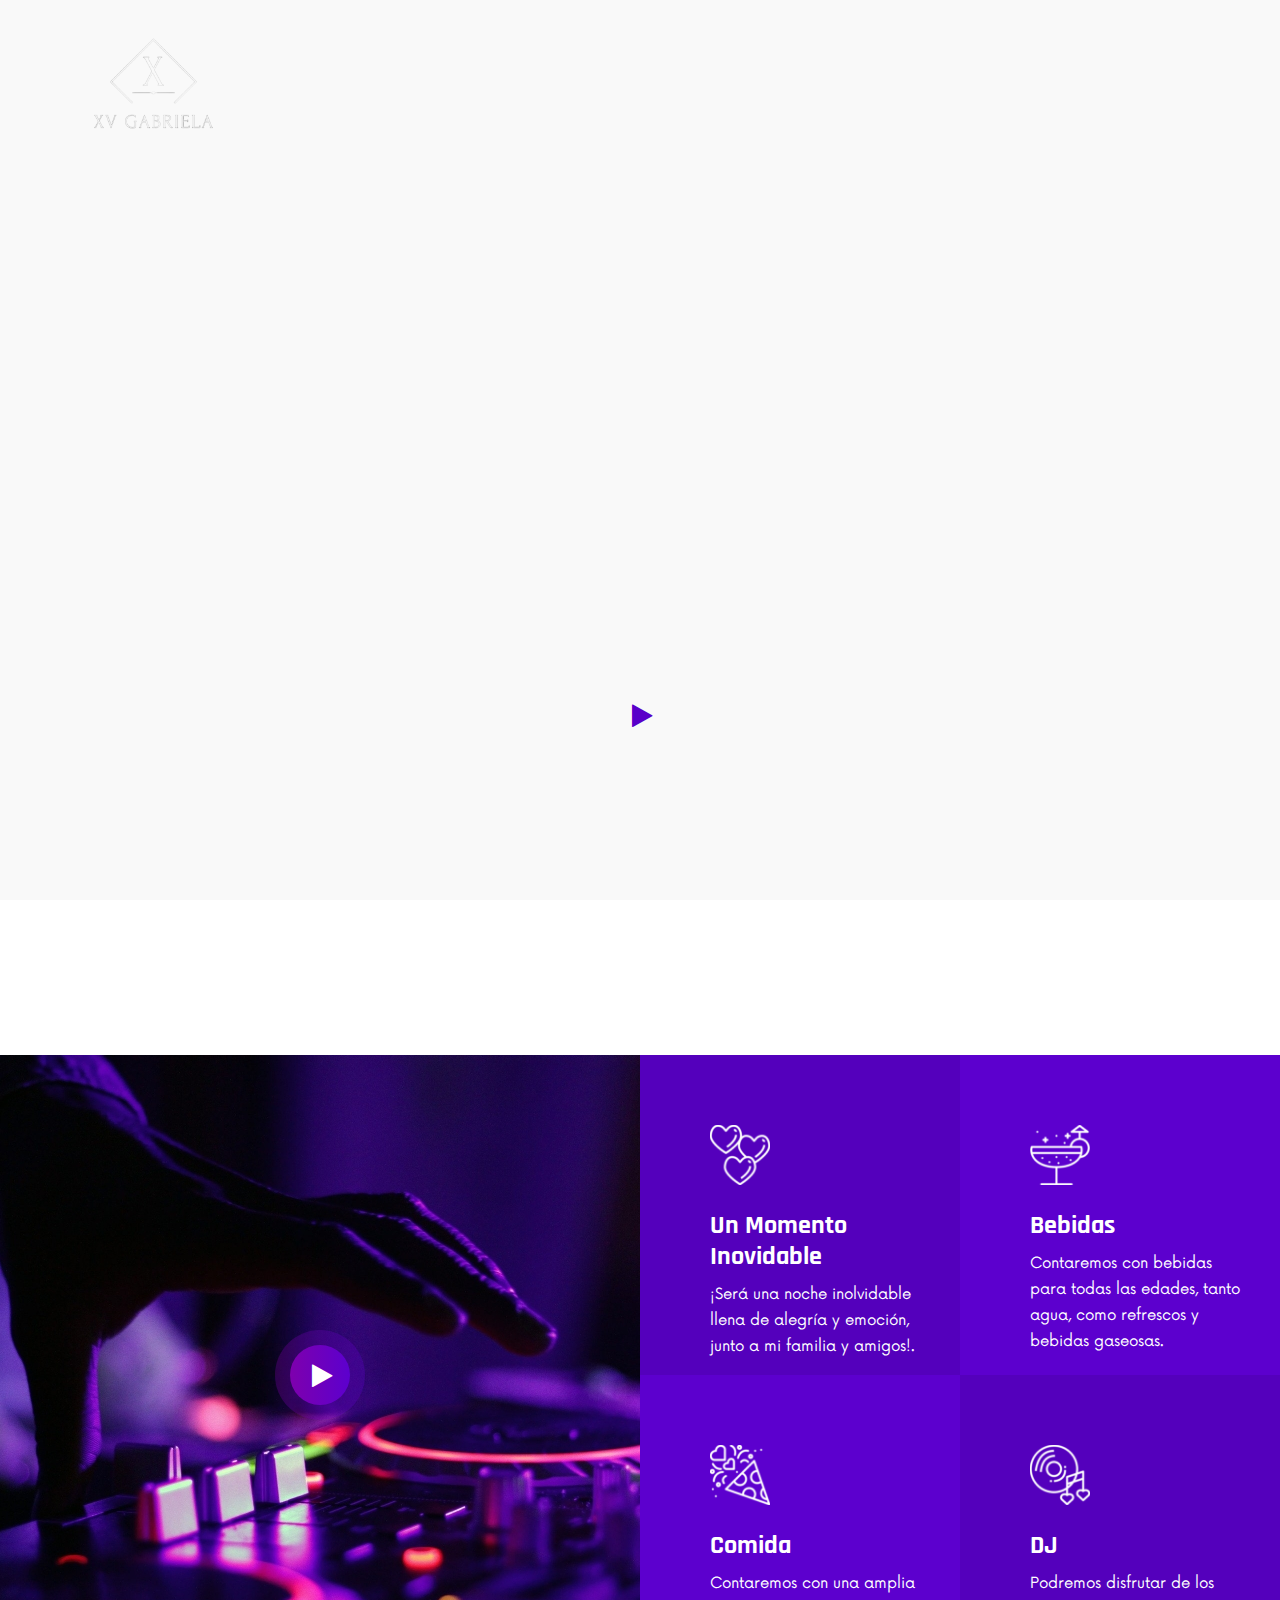
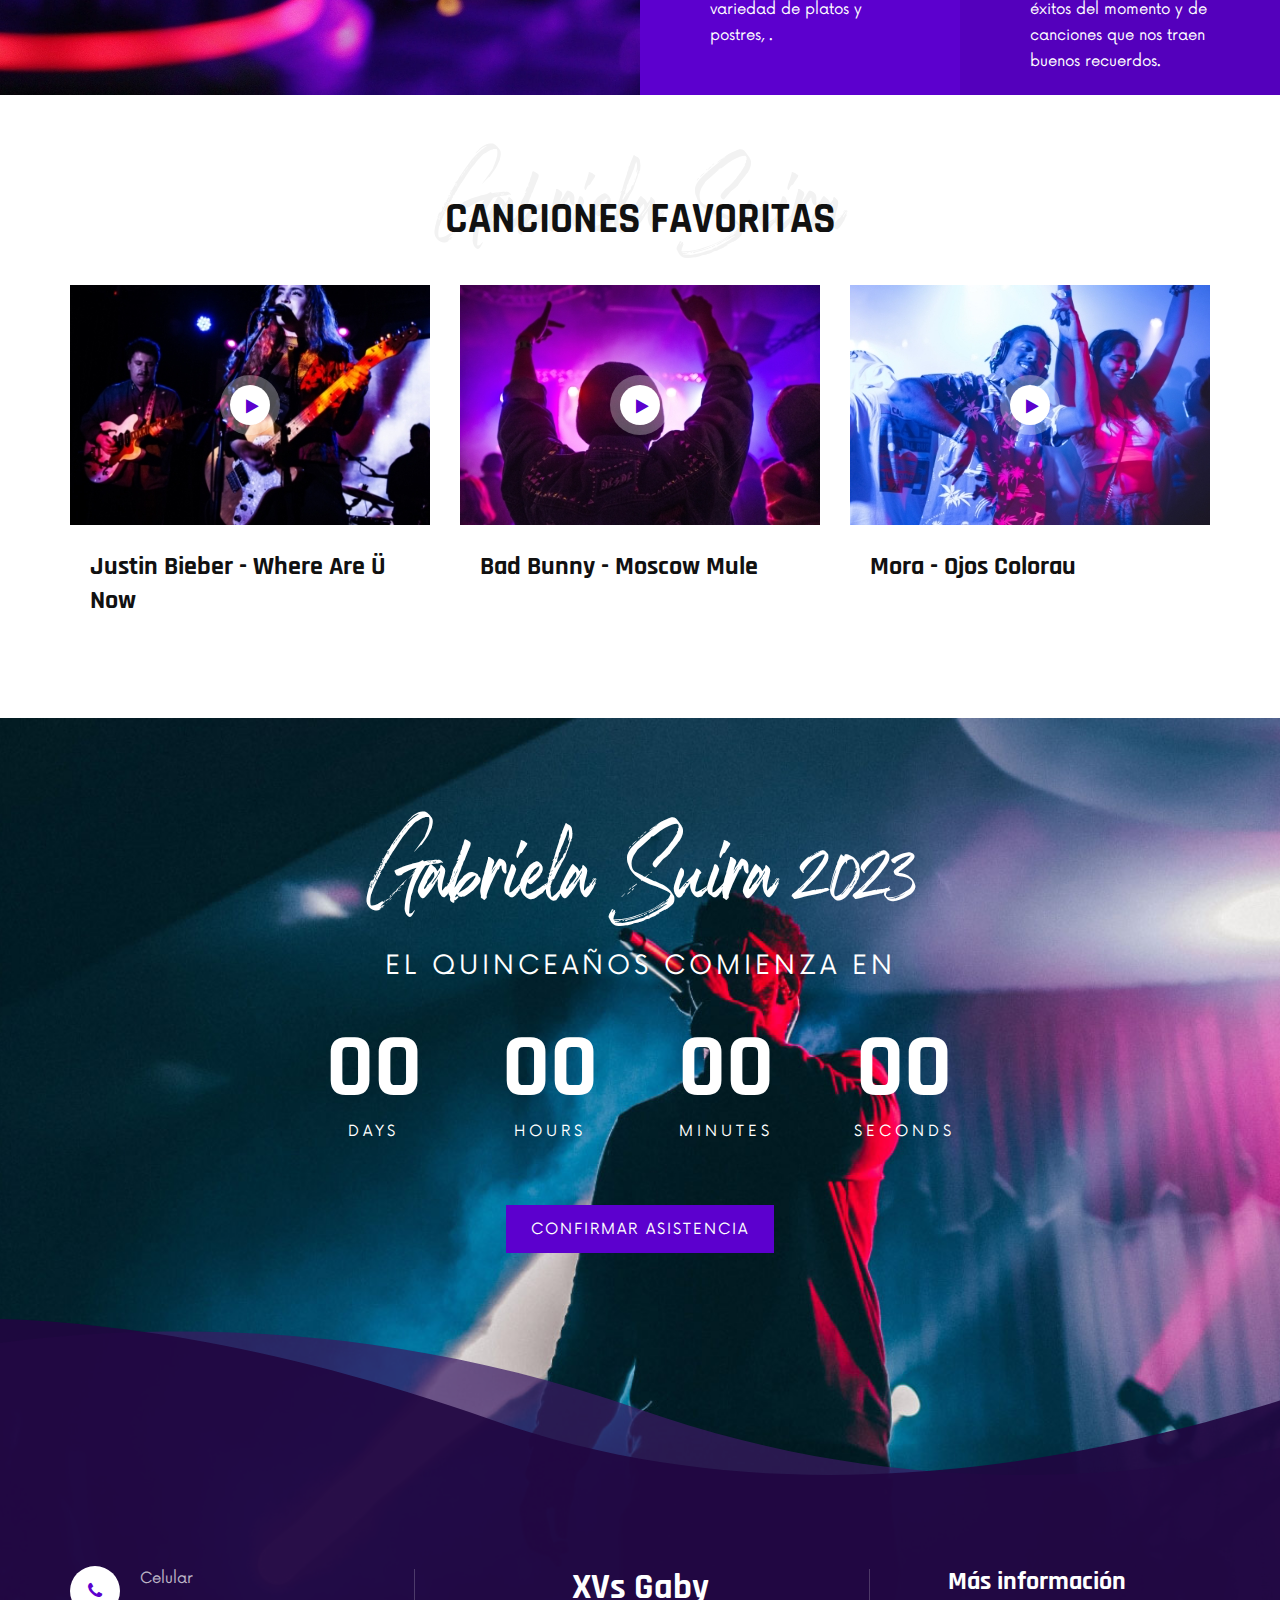
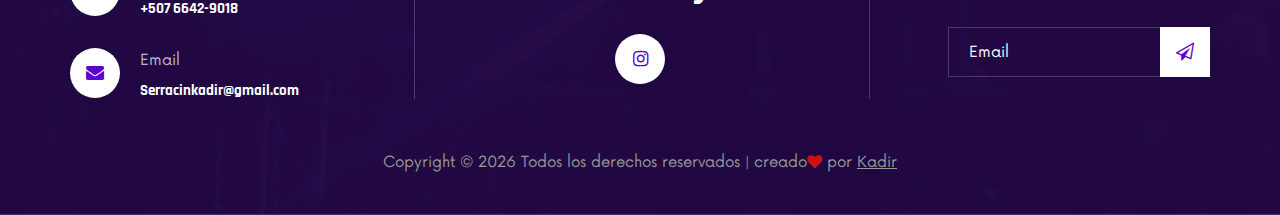
==== commit a76c15de: "nuevos cambios" ====
--- a/index.html
+++ b/index.html
@@ -3,8 +3,8 @@
 
 <head>
     <meta charset="UTF-8">
-    <meta name="description" content="DJoz Template">
-    <meta name="keywords" content="DJoz, unica, creative, html">
+    <meta name="description" content="Gaby XV">
+    <meta name="keywords" content="Gabyxv, unica, creative, html">
     <meta name="viewport" content="width=device-width, initial-scale=1.0">
     <meta http-equiv="X-UA-Compatible" content="ie=edge">
     <title>XV | Gabriela</title>
